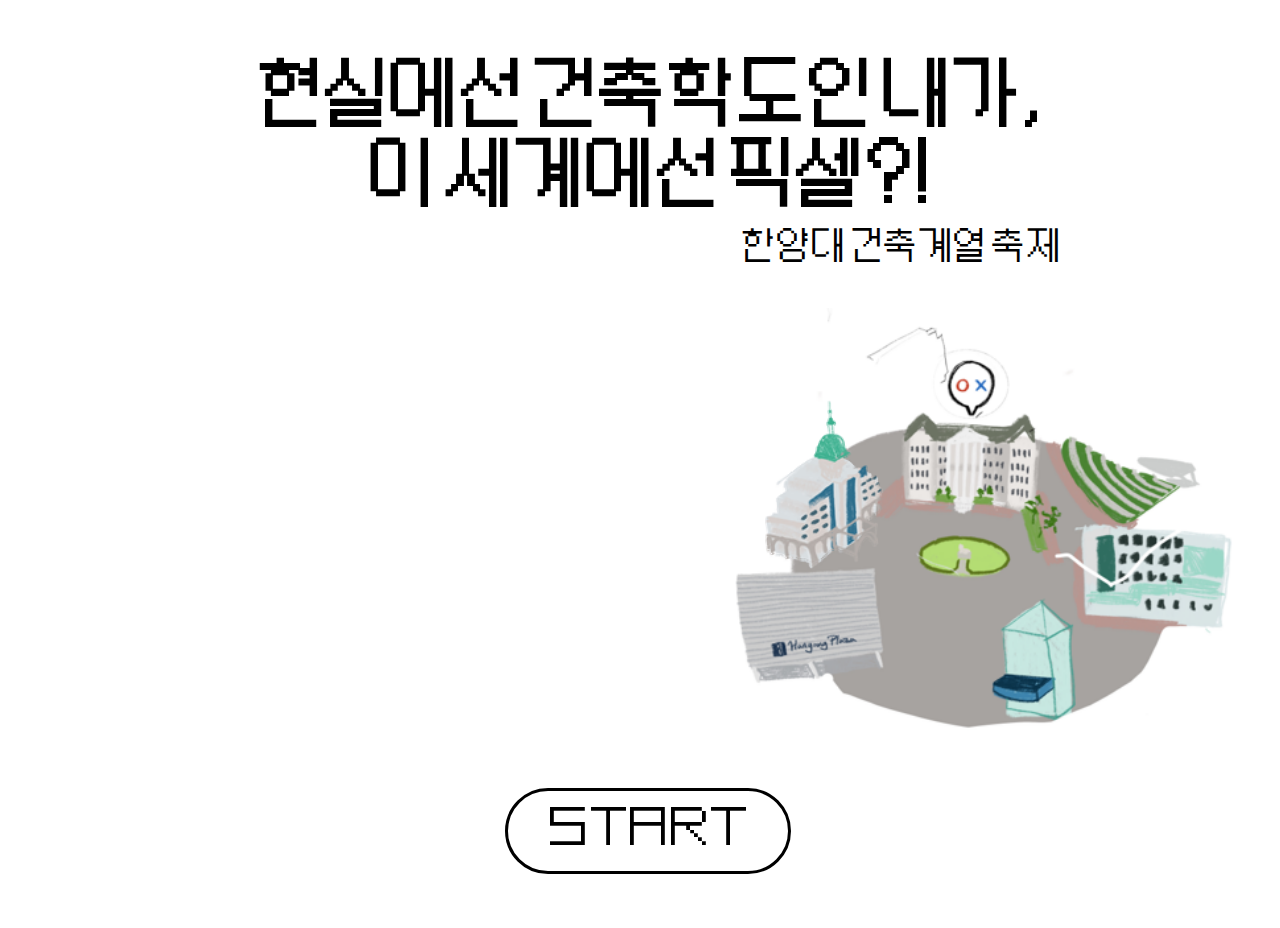
==== index.html @ cf3ba8b3 "Add files via upload" ====
<!DOCTYPE html>
<html lang="kor" dir="ltr">
  <head>
    <meta charset="utf-8">
    <title></title>
    <link rel="stylesheet" href="./css/index.css">
    <link rel="stylesheet" href="./css/font.css">
  </head>
  <body>
    <div class="main_background">
      <div id="Maintext">현실에선 건축학도인 내가,<br>이 세계에선 픽셀?!</div>
      <div id="Suptext">한양대 건축계열 축제</div>
      <div class="mapbackdiv"></div>

      <div class="goobongwan_hover"></div>
      <img src="./image/goobongwan.png" alt="" class="goobongwan">
      <div class="goobongwan_in"></div>

      <div class="startbutton" onclick="location.href='https://gather.town/app/G5LykIxZ5ha1HlhK/HY_Tutorial'"><p>START</p></div>
    </div>

  </body>
</html>
---- css/index.css ----
html {
    scroll-behavior: smooth;
    font-family: "pfstar", sans-serif;
}

.main_background{
  display:flex;
  flex-direction:column;
  position:absolute;
  margin:0;
  width:100%;
  height:920px;

  /* background-color:gray; */
}

#Maintext{
  width:100%;
  position:relative;
  display:block;
  margin: 50px 0 0 0;
  font-family: "pfstar-bold", cursive;
  font-size:60pt;
  text-align: center;
}

#Suptext{
  width:30%;
  position:relative;
  display:block;
  margin: 10px 0 0 700px;
  font-family:"pfstar",cursive;
  font-size:30pt;
  text-align:center;
}

.mapbackdiv{
  width:520px;
  height:440px;
  background-image:url("../image/Mainmap.png");
  background-size:cover;

  position:absolute;
  margin: 300px 0 0 710px;
  /* margin: 50px auto; */

  background-color:white;
}

.goobongwan{
  position:absolute;
  width:520px;
  height:440px;
  margin: 300px 0 0 710px;
  background-image:url("../image/goobongwan.png");
  background-size:cover;
  background-color:transparent;


  /* background-color:yellow; */
}


.goobongwan_hover{
  width:100px;
  height:100px;
  display:block;
  position:absolute;
  margin: 450px 0 0 760px;
  z-index:2;
  
  cursor:pointer;
}

.goobongwan_in{
  display:block;
  opacity:0;
  position:absolute;
  width:460px;
  height:280px;
  margin:280px 0 0 180px;
  background-image:url("../image/sinbongwan_in.png");

  border-radius: 20px;
}

.goobongwan_hover:hover ~ .goobongwan{
  transform: scale( 1.05 );
  transition:0.2s;
}

.goobongwan_hover:hover ~ .goobongwan_in{
  opacity:1;
  transition:0.2s;
}


.startbutton{
  width:280px;
  height:80px;
  margin:0 auto;
  margin-top:520px;
  border-radius:300px;

  display:flex;
  justify-content: center;
  align-items: center;
  text-align:center;

  background-color:white;
  border-width: 5px;
  border-color:black;
  border:solid;
  cursor:pointer;
}

.startbutton:hover{
  background-color:black;
  color:white;
  border-color:white;
  transition:0.2s;
}

.startbutton p {
  text-align: center;
  font-size:40pt;

  -ms-user-select: none;
  -moz-user-select: -moz-none;
  -khtml-user-select: none;
  -webkit-user-select: none;
  user-select: none;
}
---- css/font.css ----
@font-face {
  src: url("../font/PFstardust.ttf");
  font-family: "pfstar";
}

@font-face {
  src: url("../font/PFstardust+bold.ttf");
  font-family: "pfstar-bold";
}

@font-face {
  src: url("../font/PFstardustS.ttf");
  font-family: "pfstar-s";
}

@font-face {
  src: url("../font/PFstardustS+Bold.ttf");
  font-family: "pfstar-s-bold";
}
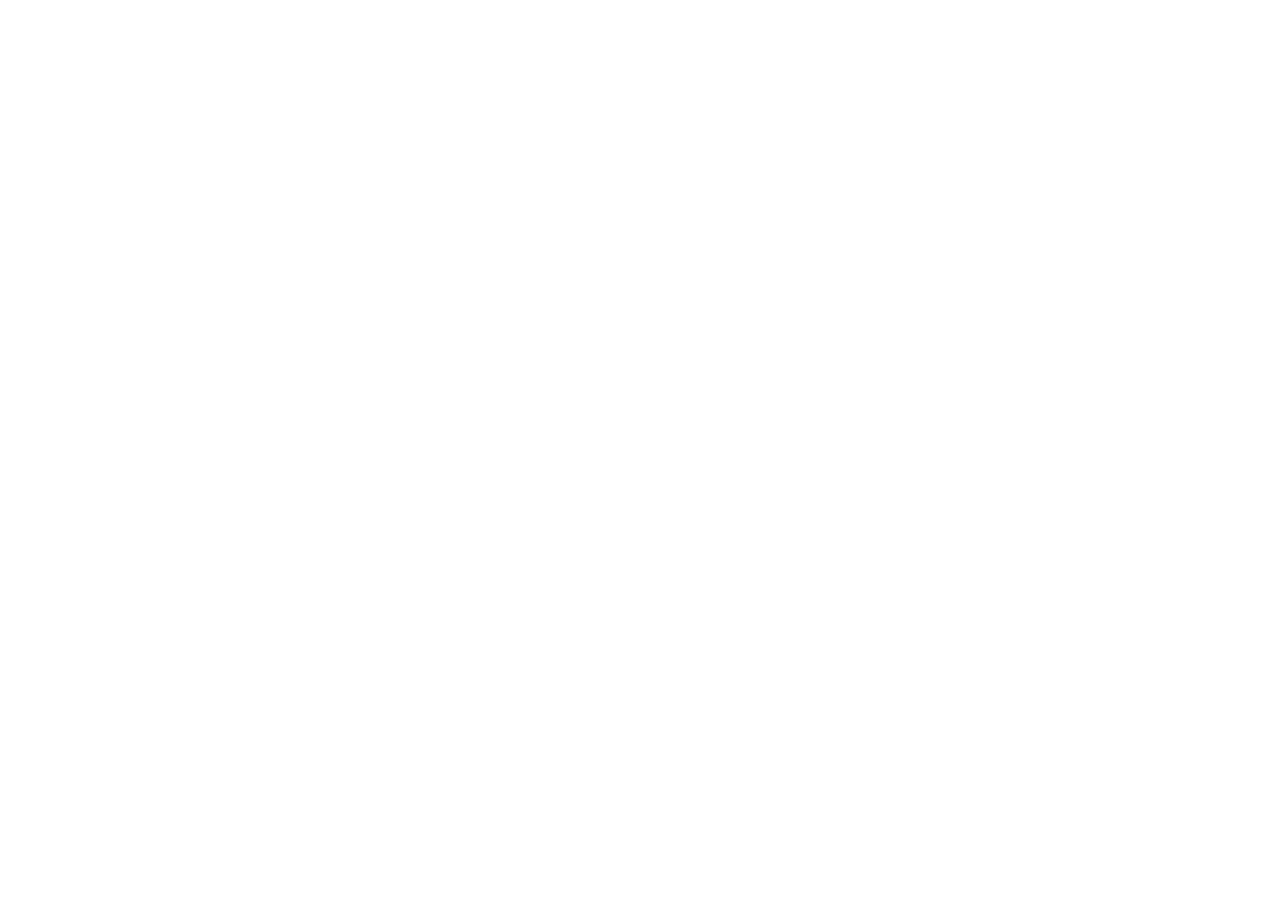
==== commit 075f3bc7: "Update index.html" ====
--- a/index.html
+++ b/index.html
@@ -7,17 +7,7 @@
     <link rel="stylesheet" href="./css/font.css">
   </head>
   <body>
-    <div class="main_background">
-      <div id="Maintext">현실에선 건축학도인 내가,<br>이 세계에선 픽셀?!</div>
-      <div id="Suptext">한양대 건축계열 축제</div>
-      <div class="mapbackdiv"></div>
-
-      <div class="goobongwan_hover"></div>
-      <img src="./image/goobongwan.png" alt="" class="goobongwan">
-      <div class="goobongwan_in"></div>
-
-      <div class="startbutton" onclick="location.href='https://gather.town/app/G5LykIxZ5ha1HlhK/HY_Tutorial'"><p>START</p></div>
-    </div>
+    
 
   </body>
 </html>
--- a/css/index.css
+++ b/css/index.css
@@ -1,18 +1,85 @@
 html {
     scroll-behavior: smooth;
-    font-family: "pfstar", sans-serif;
-}
-
-.main_background{
+
+
+}
+
+body{
+  -ms-overflow-style: none; /* IE and Edge */
+   scrollbar-width: none; /* Firefox */
+   margin:0;
+   font-family: "pfstar", sans-serif;
+
+}
+.no_mobile{
+  display:none;
+  width:100%;
+  height:100vh;
+  background-color:gray;
+  margin:0;
+
+  text-align:center;
+  font-size:6vw;
+
+  justify-content: center;
+  align-items: center;
+}
+
+.loading{
+  position:fixed;
+  z-index:10;
+  width:100%;
+  height:100%;
+  background-color:#363636;
+  color:white;
   display:flex;
   flex-direction:column;
+  justify-content: center;
+  align-items: center;
+  font-size:50px;
+}
+
+
+.main_background{
+  height:100vh;
+  display:flex;
+  flex-direction:column;
+  align-items: center;
   position:absolute;
   margin:0;
   width:100%;
-  height:920px;
-
-  /* background-color:gray; */
-}
+  background-image: url("../image/sitebackground.png");
+  background-size:cover;
+  background-position:top;
+
+  -webkit-animation:background_dif 0.5s ease-out;
+  animation:background_dif 0.5s ease-out;
+  -webkit-animation-duration:1.5s;
+          animation-duration:1.5s;
+}
+
+@-webkit-keyframes background_dif{
+  0%{
+    opacity:0.7;
+    background-size:105%;
+  }
+  100%{
+    opacity:1;
+    background-size:100%;
+  }
+}
+
+@keyframes background_dif{
+  0%{
+    opacity:0.7;
+    background-size:105%;
+  }
+  100%{
+    opacity:1;
+    background-size:100%;
+  }
+}
+
 
 #Maintext{
   width:100%;
@@ -28,78 +95,206 @@
   width:30%;
   position:relative;
   display:block;
-  margin: 10px 0 0 700px;
+  margin: 10px 0 0 50%;
   font-family:"pfstar",cursive;
   font-size:30pt;
   text-align:center;
+  line-height: 10px;
 }
 
 .mapbackdiv{
-  width:520px;
-  height:440px;
+  width:821px;
+  height:380px;
   background-image:url("../image/Mainmap.png");
   background-size:cover;
 
   position:absolute;
-  margin: 300px 0 0 710px;
+  margin: 300px 0 0 0;
   /* margin: 50px auto; */
 
-  background-color:white;
-}
-
-.goobongwan{
-  position:absolute;
-  width:520px;
-  height:440px;
-  margin: 300px 0 0 710px;
-  background-image:url("../image/goobongwan.png");
+  background-color:transparent;
+}
+
+.mapbackcards{
+  position:absolute;
+  width:821px;
+  height:380px;
   background-size:cover;
   background-color:transparent;
-
-
-  /* background-color:yellow; */
-}
-
-
-.goobongwan_hover{
-  width:100px;
+  margin: 300px 0 0 0;
+  opacity:0;
+}
+
+#goobongwan{
+  background-image:url("../image/goobongwan.png");
+}
+
+#sinbongwan{
+  background-image:url("../image/sinbongwan.png");
+}
+
+#nochun{
+  background-image:url("../image/nochun.png");
+}
+
+#gunchook{
+  background-image:url("../image/guchook.png");
+}
+
+
+
+.hovercards{
+  display:block;
+  position:absolute;
+  z-index:2;
+  cursor:pointer;
+}
+
+#goobongwan_hover{
+  width:260px;
   height:100px;
-  display:block;
-  position:absolute;
-  margin: 450px 0 0 760px;
-  z-index:2;
-  
-  cursor:pointer;
-}
-
-.goobongwan_in{
+  top:300px;
+  margin-right:210px;
+}
+
+#sinbongwan_hover{
+  width:210px;
+  height:100px;
+  top:490px;
+  margin-right:545px;
+}
+
+#nochun_hover{
+  width:170px;
+  height:130px;
+  top:290px;
+  margin-left:370px;
+}
+
+#gunchook_hover{
+  width:180px;
+  height:170px;
+  top:460px;
+  margin-left:540px;
+}
+
+#sajasang_hover{
+  width:220px;
+  height:120px;
+  top:470px;
+  margin-left:20px;
+}
+
+
+
+
+.hoverbox_in{
   display:block;
   opacity:0;
   position:absolute;
   width:460px;
   height:280px;
-  margin:280px 0 0 180px;
+  transition:0.2s;
+}
+
+
+#sinbongwan_in{
+  left:50px;
+  top:530px;
   background-image:url("../image/sinbongwan_in.png");
-
-  border-radius: 20px;
-}
-
-.goobongwan_hover:hover ~ .goobongwan{
-  transform: scale( 1.05 );
-  transition:0.2s;
-}
-
-.goobongwan_hover:hover ~ .goobongwan_in{
-  opacity:1;
-  transition:0.2s;
-}
-
+}
+
+#goobongwan_in{
+  left:80px;
+  top:330px;
+  background-image:url("../image/goobongwan_in.png");
+}
+
+#gunchook_in{
+  right:70px;
+  top:510px;
+  background-image:url("../image/gunchook_in.png");
+}
+
+#sajasang_in{
+  right:90px;
+  top:380px;
+  background-image:url("../image/sajasang_in.png");
+}
+
+#nochun_in{
+  right:80px;
+  top:300px;
+  background-image:url("../image/nochun_in.png");
+}
+
+#goobongwan_hover:hover ~ #goobongwan{
+  opacity:1;
+  transition:0.2s;
+}
+
+#goobongwan_hover:hover ~ #goobongwan_in{
+  opacity:1;
+  transition:0.2s;
+}
+
+#sinbongwan_hover:hover ~ #sinbongwan{
+  opacity:1;
+  transition:0.2s;
+}
+
+#sinbongwan_hover:hover ~ #sinbongwan_in{
+  opacity:1;
+  transition:0.2s;
+}
+
+#nochun_hover:hover ~ #nochun{
+  opacity:1;
+  transition:0.2s;
+}
+
+#nochun_hover:hover ~ #nochun_in{
+  opacity:1;
+  transition:0.2s;
+}
+
+#gunchook_hover:hover ~ #gunchook{
+  opacity:1;
+  transition:0.2s;
+}
+
+#gunchook_hover:hover ~ #gunchook_in{
+  opacity:1;
+  transition:0.2s;
+}
+
+#sajasang_hover:hover ~ #sajasang{
+  opacity:1;
+  transition:0.2s;
+}
+
+#sajasang_hover:hover ~ #sajasang_in{
+  opacity:1;
+  transition:0.2s;
+}
+
+.Plustext1{
+  color:black;
+  font-size:14pt;
+  width:600px;
+  height:14px;
+  z-index: 1;
+
+  position:absolute;
+  top:750px;
+  text-align: center;
+}
 
 .startbutton{
   width:280px;
   height:80px;
   margin:0 auto;
-  margin-top:520px;
+  margin-top:500px;
   border-radius:300px;
 
   display:flex;
@@ -117,13 +312,13 @@
 .startbutton:hover{
   background-color:black;
   color:white;
-  border-color:white;
+  border-color:black;
   transition:0.2s;
 }
 
 .startbutton p {
   text-align: center;
-  font-size:40pt;
+  font-size:30pt;
 
   -ms-user-select: none;
   -moz-user-select: -moz-none;
@@ -131,3 +326,14 @@
   -webkit-user-select: none;
   user-select: none;
 }
+
+
+@media screen and (max-width: 1068px) {
+  .main_background{
+    display:none;
+  }
+  .no_mobile{
+    display:flex;
+    font-family: sans-serif;
+  }
+}
--- a/css/font.css
+++ b/css/font.css
@@ -17,3 +17,8 @@
   src: url("../font/PFstardustS+Bold.ttf");
   font-family: "pfstar-s-bold";
 }
+
+@font-face{
+  src: url("../font/AppleSDGothicNeoM.ttf");
+  font-family: "AppleM";
+}
